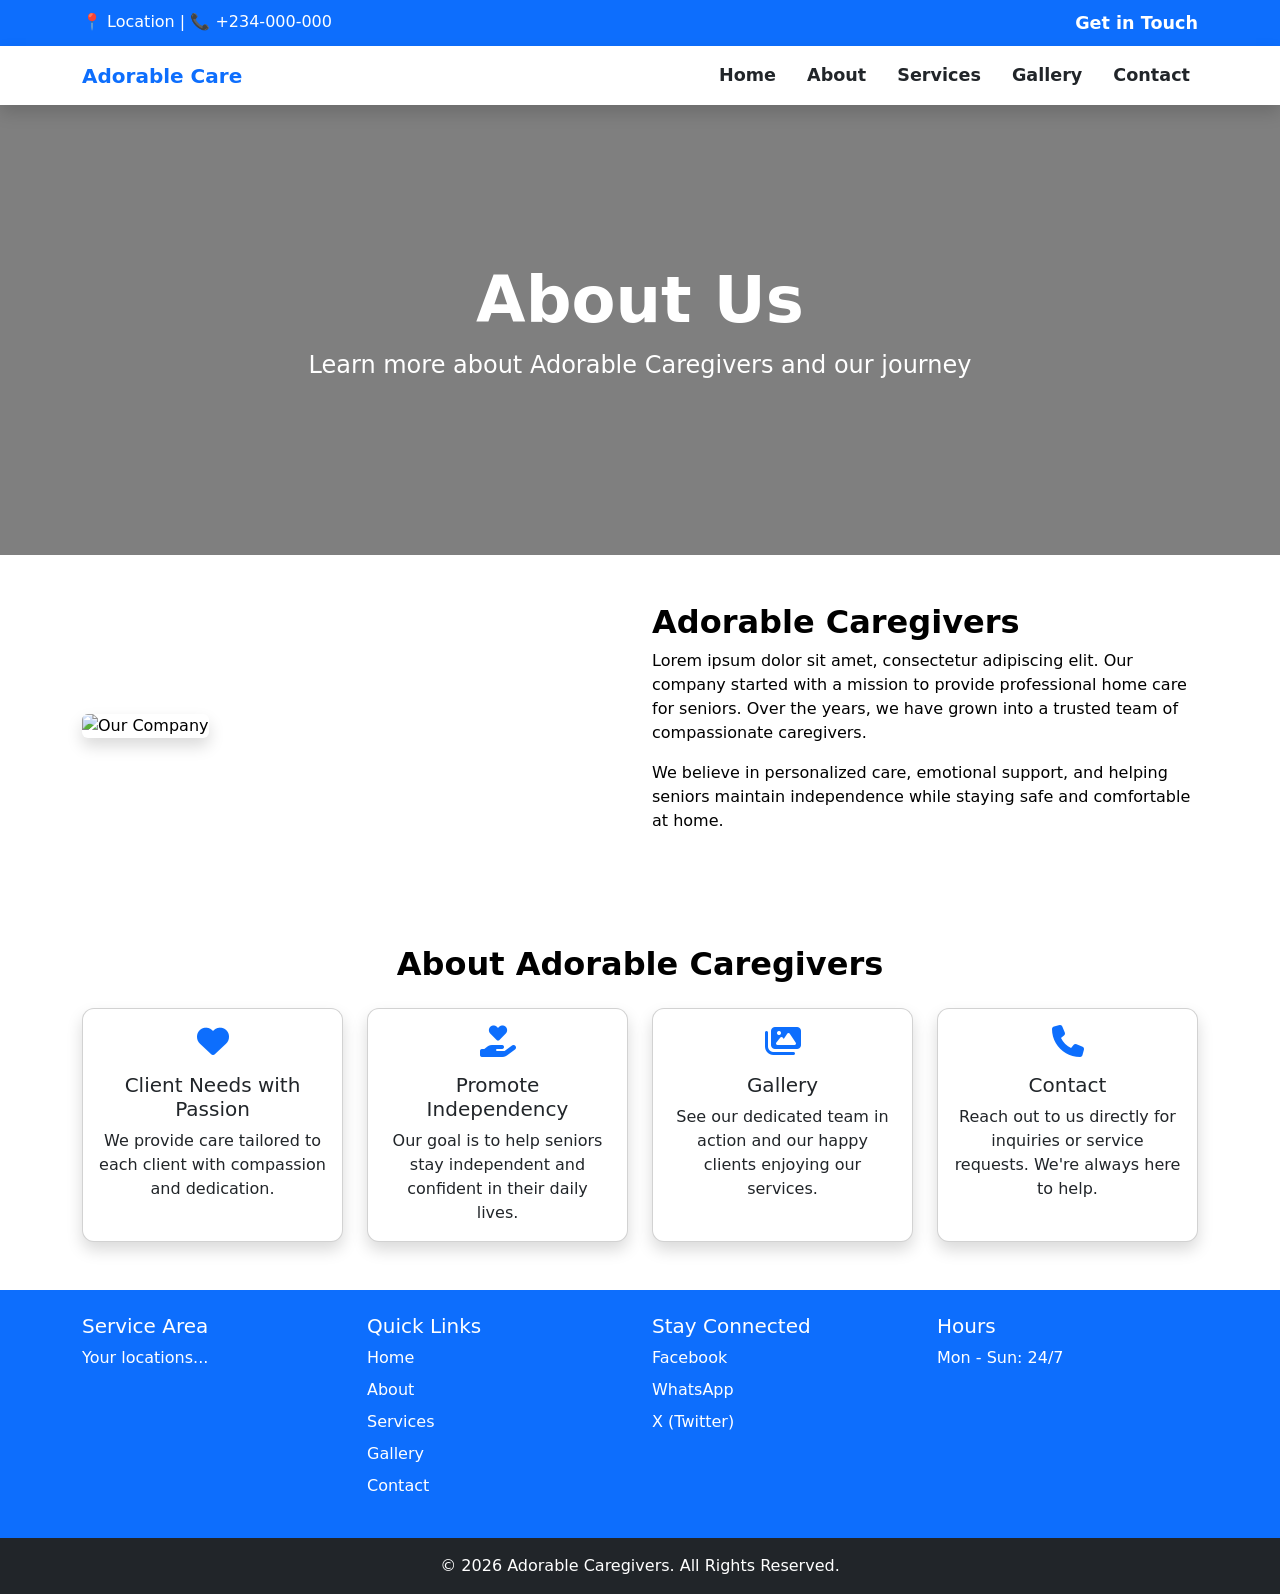
==== about.html @ 74e001a1 "Add files via upload" ====
<!DOCTYPE html>
<html lang="en">
<head>
    <meta charset="UTF-8">
    <meta name="viewport" content="width=device-width, initial-scale=1.0">
    <title>About - Adorable Caregivers</title>
<link href="https://cdn.jsdelivr.net/npm/bootstrap@5.3.0/dist/css/bootstrap.min.css" rel="stylesheet">
<link rel="stylesheet" href="css/style.css">
<link rel="stylesheet" href="https://cdnjs.cloudflare.com/ajax/libs/font-awesome/6.5.0/css/all.min.css">

</head>
<body>

<!-- TOP BAR -->
<div class="top-bar">
    <div class="container d-flex justify-content-between">
        <div>📍 Location | 📞 +234-000-000</div>
        <div><a href="contact.html">Get in Touch</a></div>
    </div>
</div>

<!-- NAVBAR -->
<nav class="navbar navbar-expand-lg bg-white shadow">
<div class="container">
    <a class="navbar-brand fw-bold text-primary">Adorable Care</a>
    <button class="navbar-toggler" data-bs-toggle="collapse" data-bs-target="#navAbout">
        <span class="navbar-toggler-icon"></span>
    </button>
    <div class="collapse navbar-collapse" id="navAbout">
        <ul class="navbar-nav ms-auto">
            <li class="nav-item"><a class="nav-link text-dark fw-semibold" href="index.html">Home</a></li>
            <li class="nav-item"><a class="nav-link text-dark fw-semibold" href="about.html">About</a></li>
            <li class="nav-item"><a class="nav-link text-dark fw-semibold" href="services.html">Services</a></li>
            <li class="nav-item"><a class="nav-link text-dark fw-semibold" href="gallery.html">Gallery</a></li>
            <li class="nav-item"><a class="nav-link text-dark fw-semibold" href="contact.html">Contact</a></li>
        </ul>
    </div>
</div>
</nav>

<!-- HERO SECTION -->
<section class="hero-about d-flex align-items-center justify-content-center text-center">
    <div class="hero-content">
        <h1 class="display-4 fw-bold text-white">About Us</h1>
        <p class="lead text-white">Learn more about Adorable Caregivers and our journey</p>
    </div>
</section>

<!-- ABOUT SECTION (IMAGE LEFT, TEXT RIGHT) -->
<section class="container py-5">
  <div class="row align-items-center">
    <div class="col-lg-6 mb-4 mb-lg-0">
      <img src="https://images.unsplash.com/photo-1584515933487-779824d29309" class="img-fluid rounded shadow" alt="Our Company">
    </div>
    <div class="col-lg-6">
      <h2 class="fw-bold">Adorable Caregivers</h2>
      <p>Lorem ipsum dolor sit amet, consectetur adipiscing elit. Our company started with a mission to provide professional home care for seniors. Over the years, we have grown into a trusted team of compassionate caregivers.</p>
      <p>We believe in personalized care, emotional support, and helping seniors maintain independence while staying safe and comfortable at home.</p>
    </div>
  </div>
</section>

<!-- ABOUT ADORABLE CAREGIVERS FEATURE BOXES -->
<section class="container py-5">
  <h2 class="text-center mb-4 fw-bold">About Adorable Caregivers</h2>
  <div class="row text-center g-4">
    <div class="col-md-3">
      <div class="card h-100 shadow card-hover">
        <div class="card-body">
          <i class="fas fa-heart fa-2x mb-3 text-primary"></i>
          <h5 class="card-title">Client Needs with Passion</h5>
          <p class="card-text">We provide care tailored to each client with compassion and dedication.</p>
        </div>
      </div>
    </div>
    <div class="col-md-3">
      <div class="card h-100 shadow card-hover">
        <div class="card-body">
          <i class="fas fa-hand-holding-heart fa-2x mb-3 text-primary"></i>
          <h5 class="card-title">Promote Independency</h5>
          <p class="card-text">Our goal is to help seniors stay independent and confident in their daily lives.</p>
        </div>
      </div>
    </div>
    <div class="col-md-3">
      <div class="card h-100 shadow card-hover">
        <div class="card-body">
          <i class="fas fa-images fa-2x mb-3 text-primary"></i>
          <h5 class="card-title">Gallery</h5>
          <p class="card-text">See our dedicated team in action and our happy clients enjoying our services.</p>
        </div>
      </div>
    </div>
    <div class="col-md-3">
      <div class="card h-100 shadow card-hover">
        <div class="card-body">
          <i class="fas fa-phone fa-2x mb-3 text-primary"></i>
          <h5 class="card-title">Contact</h5>
          <p class="card-text">Reach out to us directly for inquiries or service requests. We're always here to help.</p>
        </div>
      </div>
    </div>
  </div>
</section>

<!-- FOOTER TOP -->
<section class="footer-top text-white p-4 bg-primary">
<div class="container">
<div class="row">

<div class="col-md-3">
<h5>Service Area</h5>
<p>Your locations...</p>
</div>

<div class="col-md-3">
<h5>Quick Links</h5>
<ul class="footer-links">
    <li><a href="index.html">Home</a></li>
    <li><a href="about.html">About</a></li>
    <li><a href="services.html">Services</a></li>
    <li><a href="gallery.html">Gallery</a></li>
    <li><a href="contact.html">Contact</a></li>
</ul>
</div>

<div class="col-md-3">
<h5>Stay Connected</h5>
<ul class="footer-links">
    <li><a href="https://facebook.com/yourpage" target="_blank">Facebook</a></li>
    <li><a href="https://wa.me/2340000000000" target="_blank">WhatsApp</a></li>
    <li><a href="https://twitter.com/yourpage" target="_blank">X (Twitter)</a></li>
</ul>
</div>

<div class="col-md-3">
<h5>Hours</h5>
<p>Mon - Sun: 24/7</p>
</div>

</div>
</div>
</section>

<!-- FOOTER -->
<footer class="text-center text-white p-3 bg-dark">
© 2026 Adorable Caregivers. All Rights Reserved.
</footer>

<script src="https://cdn.jsdelivr.net/npm/bootstrap@5.3.0/dist/js/bootstrap.bundle.min.js"></script>
<link rel="stylesheet" href="style.css">

<!-- Back to Top Button -->
<button id="backToTopBtn" class="btn btn-primary shadow rounded">
    <i class="fas fa-arrow-up"></i>
</button>

<script>
let backToTopBtn = document.getElementById("backToTopBtn");

window.onscroll = function() {
    if (document.body.scrollTop > 200 || document.documentElement.scrollTop > 200) {
        backToTopBtn.style.display = "block";
    } else {
        backToTopBtn.style.display = "none";
    }
};

backToTopBtn.addEventListener("click", function() {
    window.scrollTo({
        top: 0,
        behavior: "smooth"
    });
});
</script>

</body>
</html>
---- style.css ----
body {
    color: #000;
}

/* TOP BAR */
.top-bar {
    background: #0d6efd;
    color: white;
    padding: 10px 0;
}

.top-bar a {
    color: white;
    text-decoration: none;
    font-size: 1.1rem;   /* increase size */
    font-weight: 600;
}

/* NAVBAR LINKS - BIGGER & BOLDER */
.navbar-nav .nav-link {
    font-size: 1.1rem;   /* increase size */
    font-weight: 600;    /* make bold */
    margin-left: 15px;   /* spacing between links */
    transition: 0.3s;
}

/* HOVER EFFECT (optional but nice) */
.navbar-nav .nav-link:hover {
    color: #0d6efd;
}

/* HERO FULL SCREEN */
/* FORCE FULL HEIGHT */
#heroCarousel,
#heroCarousel .carousel-inner,
#heroCarousel .carousel-item {
    height: 100vh;
}

/* SLIDE BACKGROUND */
.hero-slide {
    height: 100vh;
    width: 100%;
    background-size: cover;
    background-position: center;
    position: relative;
}

/* DARK OVERLAY */
.hero-slide::before {
    content: "";
    position: absolute;
    top: 0;
    left: 0;
    width: 100%;
    height: 100%;
    background: rgba(0, 0, 0, 0.6);
}

/* PERFECT CENTERING */
.hero-content {
    position: absolute;
    top: 50%;
    left: 50%;
    transform: translate(-50%, -50%);
    text-align: center;
    color: white;
    width: 100%;
    padding: 20px;
}

/* BIG TEXT */
.hero-content h1 {
    font-size: 4.5rem;
    font-weight: 700;
}

.hero-content p {
    font-size: 1.5rem;
}

/* CENTER CONTENT */
.hero-content {
    position: absolute;
    top: 50%;
    left: 50%;
    transform: translate(-50%, -50%);
    text-align: center;
    color: white;
    width: 100%;
    padding: 0 20px;
}

/* BIG TEXT */
.hero-content h1 {
    font-size: 4rem;
    font-weight: bold;
}

.hero-content p {
    font-size: 1.5rem;
}

/* FEATURE BOX */
.feature-box {
    padding: 20px;
    border-radius: 10px;
    background: #f8f9fa;
}

.feature-box i {
    font-size: 40px;
    color: #0d6efd;
}

/* SERVICE BOX */
.service-box img {
    width: 100%;
    border-radius: 10px;
}

/* SPECIALIZATION */
.spec-box {
    padding: 20px;
    background: #20c997;
    color: white;
    border-radius: 8px;
}

/* FOOTER */
.footer-top {
    background: #0d6efd;
}

/* FOOTER LINKS */
.footer-links {
    list-style: none;
    padding: 0;
}

.footer-links li {
    margin-bottom: 8px;
}

.footer-links a {
    color: white;
    text-decoration: none;
}

.footer-links a:hover {
    text-decoration: underline;
}

/* for contact page */
.hero-contact {
    height: 50vh; /* half screen */
    background: url('https://media.istockphoto.com/id/1477483038/photo/doctors-nurse-or-laptop-in-night-healthcare-planning-research-or-surgery-teamwork-in-wellness.jpg?s=612x612&w=0&k=20&c=zl6vZU339QIPVzSV6wUTW3kXVNFfcyz9QXzrZ9FBsD8=') center/cover no-repeat;
    position: relative;
}

.hero-contact::before {
    content: "";
    position: absolute;
    top: 0; left: 0;
    width: 100%; height: 100%;
    background: rgba(0,0,0,0.5); /* overlay */
}

.hero-contact .hero-content {
    position: absolute;
    top: 50%; left: 50%;
    transform: translate(-50%, -50%);
    color: white;
    text-align: center;
    padding: 20px;
}
/* CONTACT SECTION IMPROVEMENT */
.card {
    border-radius: 12px;
}

.card:hover {
    transform: translateY(-5px);
    transition: 0.3s;
}

/* for about page */
/* HERO SECTION ABOUT US */
.hero-about {
    height: 50vh; /* half screen */
    background: url('https://media.istockphoto.com/id/1477483038/photo/doctors-nurse-or-laptop-in-night-healthcare-planning-research-or-surgery-teamwork-in-wellness.jpg?s=612x612&w=0&k=20&c=zl6vZU339QIPVzSV6wUTW3kXVNFfcyz9QXzrZ9FBsD8=') center/cover no-repeat;
    position: relative;
}

.hero-about::before {
    content: "";
    position: absolute;
    top: 0; left: 0;
    width: 100%; height: 100%;
    background: rgba(0,0,0,0.5); /* overlay */
}

.hero-about .hero-content {
    position: absolute;
    top: 50%; left: 50%;
    transform: translate(-50%, -50%);
    color: white;
    text-align: center;
    padding: 20px;
}


/* for services page */
/* HERO SECTION SERVICES */
.hero-services {
    height: 50vh;
    background: url('https://media.istockphoto.com/id/1477483038/photo/doctors-nurse-or-laptop-in-night-healthcare-planning-research-or-surgery-teamwork-in-wellness.jpg?s=612x612&w=0&k=20&c=zl6vZU339QIPVzSV6wUTW3kXVNFfcyz9QXzrZ9FBsD8=') center/cover no-repeat;
    position: relative;
}

.hero-services::before {
    content: "";
    position: absolute;
    top: 0; left: 0;
    width: 100%; height: 100%;
    background: rgba(0,0,0,0.5);
}

.hero-services .hero-content {
    position: absolute;
    top: 50%; left: 50%;
    transform: translate(-50%, -50%);
    color: white;
    text-align: center;
    padding: 20px;
}

/* for gallery page */
/* HERO SECTION */
.hero-gallery {
    height: 50vh;
    background: url('https://media.istockphoto.com/id/1477483038/photo/doctors-nurse-or-laptop-in-night-healthcare-planning-research-or-surgery-teamwork-in-wellness.jpg?s=612x612&w=0&k=20&c=zl6vZU339QIPVzSV6wUTW3kXVNFfcyz9QXzrZ9FBsD8=') center/cover no-repeat;
    position: relative;
}

.hero-gallery::before {
    content: "";
    position: absolute;
    top: 0; left: 0;
    width: 100%; height: 100%;
    background: rgba(0,0,0,0.5);
}

.hero-gallery .hero-content {
    position: absolute;
    top: 50%; left: 50%;
    transform: translate(-50%, -50%);
    color: white;
    text-align: center;
    padding: 20px;
}

/* GALLERY IMAGES HOVER */
.gallery-img {
    overflow: hidden;
    border-radius: 8px;
}

.gallery-img img {
    width: 100%;
    height: auto;
    transition: transform 0.5s ease;
}

.gallery-img:hover img {
    transform: scale(1.1);
}

/* BACK TO TOP BUTTON STYLING */
#backToTopBtn {
    position: fixed;
    bottom: 30px;
    right: 30px;
    z-index: 999;
    display: none; /* hidden by default */
    width: 50px;
    height: 50px;
    border-radius: 50%;
    font-size: 20px;
    text-align: center;
    line-height: 50px;
    cursor: pointer;
    transition: background-color 0.3s, transform 0.3s;
}

#backToTopBtn:hover {
    background-color: #0056b3; /* darker blue on hover */
    transform: scale(1.1);
}

/* HOVER EFFECT FOR FEATURE CARDS */
.card-hover {
    transition: transform 0.3s ease, box-shadow 0.3s ease;
    cursor: pointer;
}

.card-hover:hover {
    transform: translateY(-10px); /* lift effect */
    box-shadow: 0 15px 25px rgba(0,0,0,0.3); /* bigger shadow on hover */
}

/* OPTIONAL: icon color change on hover */
.card-hover:hover i {
    color: #007bff; /* change icon color to blue */
    transform: scale(1.2); /* slight icon grow */
    transition: transform 0.3s ease, color 0.3s ease;
}
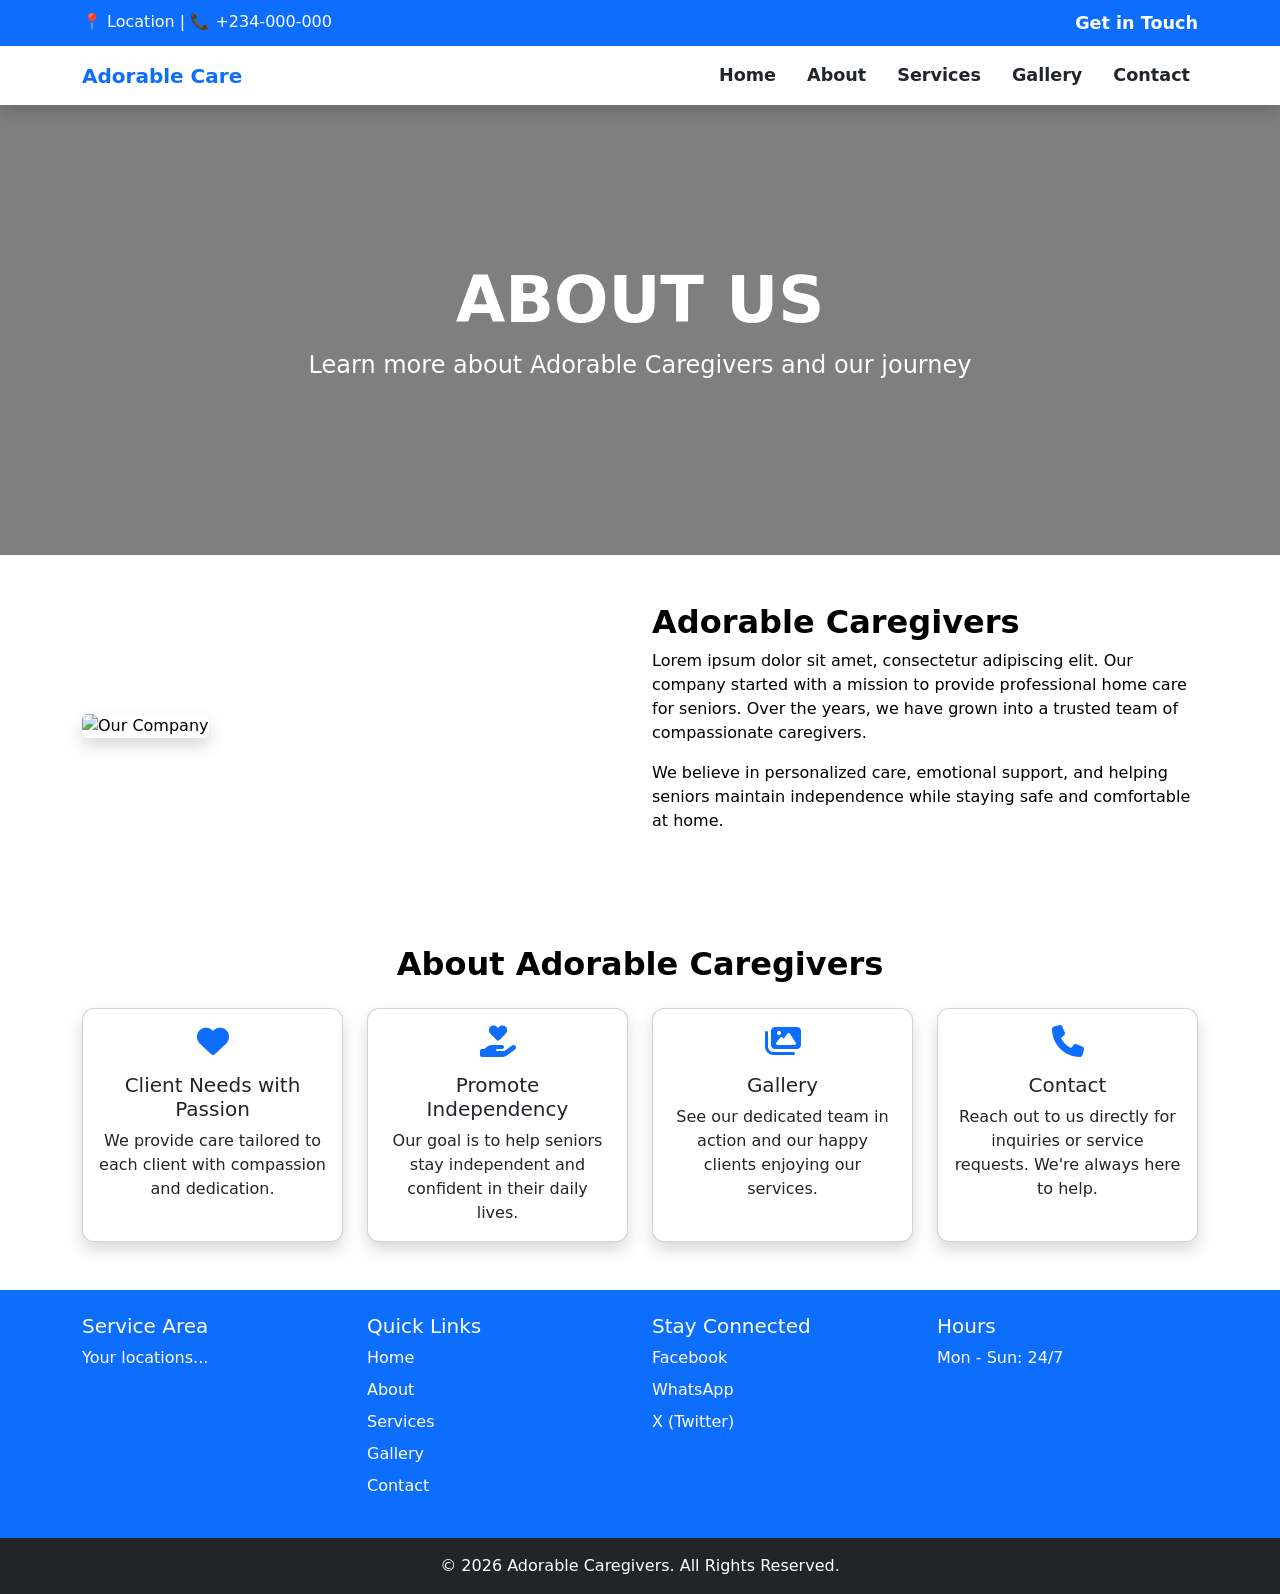
==== commit f16c72ec: "Update about.html" ====
--- a/about.html
+++ b/about.html
@@ -41,7 +41,7 @@
 <!-- HERO SECTION -->
 <section class="hero-about d-flex align-items-center justify-content-center text-center">
     <div class="hero-content">
-        <h1 class="display-4 fw-bold text-white">About Us</h1>
+        <h1 class="display-4 fw-bold text-white">ABOUT US</h1>
         <p class="lead text-white">Learn more about Adorable Caregivers and our journey</p>
     </div>
 </section>
@@ -175,4 +175,4 @@
 </script>
 
 </body>
-</html>+</html>
